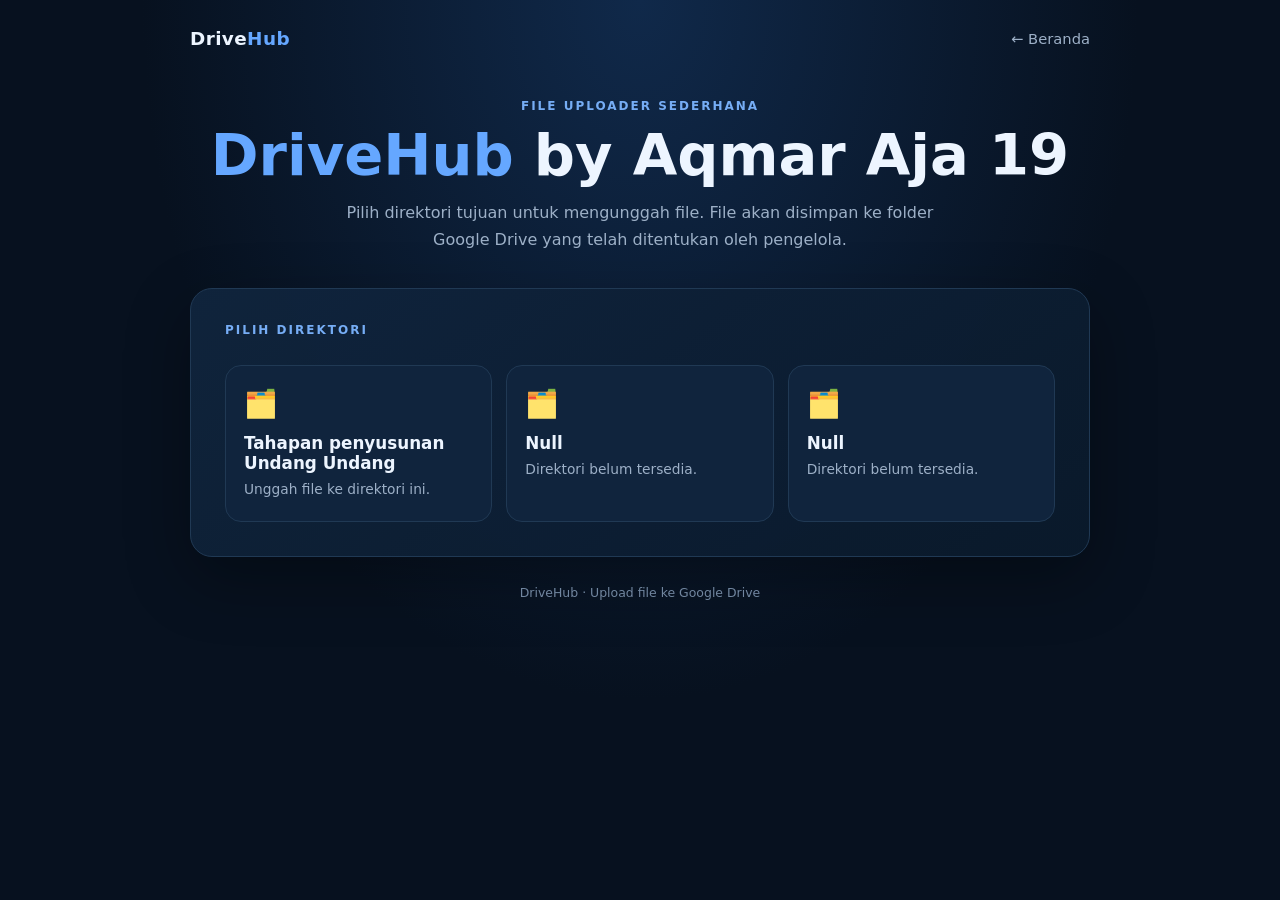
==== index.html @ 4a273f9d "Remove duplicate null folder links in index.html" ====
<!doctype html>
<html lang="id">
<head>
  <meta charset="utf-8">
  <meta name="viewport" content="width=device-width, initial-scale=1">
  <meta name="theme-color" content="#07111f">
  <title>Beranda | DriveHub</title>
  <style>
:root{color-scheme:dark;--bg:#07111f;--panel:#0d1b2e;--panel2:#10243d;--line:#203954;--text:#edf5ff;--muted:#9db0c7;--blue:#2878e5;--blue2:#1554b5;--ok:#35c98a;--danger:#ff6b76}
*{box-sizing:border-box}body{margin:0;min-height:100vh;background:radial-gradient(ellipse at top,#10294a 0%,#07111f 55%);font-family:Inter,system-ui,-apple-system,Segoe UI,Arial,sans-serif;color:var(--text);padding:28px 16px}
.wrap{width:min(900px,100%);margin:0 auto}.top{display:flex;align-items:center;justify-content:space-between;gap:14px;margin-bottom:42px}.brand{font-weight:800;letter-spacing:.4px;font-size:1.15rem}.brand span{color:#65a7ff}.nav{color:var(--muted);text-decoration:none;font-size:.92rem}.nav:hover{color:white}
.hero{text-align:center;margin:50px auto 34px}.eyebrow{color:#76adf5;font-weight:700;text-transform:uppercase;letter-spacing:2px;font-size:.75rem}.hero h1{font-size:clamp(2.1rem,7vw,3.6rem);line-height:1.08;margin:12px 0}.hero p{color:var(--muted);max-width:590px;margin:0 auto;line-height:1.7}
.panel{background:linear-gradient(145deg,rgba(16,36,61,.96),rgba(10,25,43,.96));border:1px solid var(--line);border-radius:22px;padding:clamp(20px,5vw,34px);box-shadow:0 22px 65px #0005}
.grid{display:grid;grid-template-columns:repeat(3,minmax(0,1fr));gap:14px;margin-top:28px}.folder{display:block;text-decoration:none;color:var(--text);background:var(--panel2);border:1px solid var(--line);border-radius:16px;padding:22px 18px;transition:.2s}.folder:hover{transform:translateY(-3px);border-color:#438eea;background:#153052}.folder .ico{font-size:1.7rem}.folder h2{font-size:1.05rem;margin:13px 0 6px}.folder p{font-size:.86rem;color:var(--muted);margin:0;line-height:1.5}
.pagehead{margin:28px 0 24px}.pagehead h1{font-size:clamp(1.8rem,6vw,2.6rem);margin:8px 0}.pagehead p{color:var(--muted);line-height:1.6;margin:0}
.field{margin:20px 0}.field label{display:block;font-size:.9rem;font-weight:650;margin-bottom:9px}.field input[type=text],.field input[type=file]{width:100%;padding:14px;border:1px solid var(--line);border-radius:12px;background:#081729;color:var(--text);font:inherit}.field input[type=file]{padding:12px}.hint{font-size:.8rem;color:var(--muted);margin-top:8px}
.btn{display:inline-flex;align-items:center;justify-content:center;gap:9px;border:0;border-radius:12px;padding:14px 20px;background:linear-gradient(135deg,var(--blue),var(--blue2));color:white;font-weight:750;font-size:.95rem;text-decoration:none;cursor:pointer;width:100%}.btn:disabled{opacity:.55;cursor:not-allowed}.btn.secondary{background:#132b46;border:1px solid var(--line);margin-top:12px}
.progress{height:9px;background:#071321;border-radius:20px;overflow:hidden;margin-top:16px;border:1px solid var(--line)}.bar{height:100%;width:0;background:linear-gradient(90deg,#2878e5,#56b7ff);transition:width .15s}.status{min-height:24px;margin-top:12px;font-size:.88rem;color:var(--muted);line-height:1.5}.status.ok{color:var(--ok)}.status.err{color:var(--danger)}
footer{text-align:center;color:#71869f;font-size:.78rem;margin:28px 0 8px}
@media(max-width:650px){body{padding:20px 13px}.top{margin-bottom:24px}.hero{margin:35px auto 26px}.grid{grid-template-columns:1fr}.folder{display:flex;align-items:center;gap:15px;padding:17px}.folder .ico{font-size:1.9rem}.folder h2{margin:0 0 4px}.folder p{margin:0}}
</style>
  
</head>
<body>
  <main class="wrap">
    <header class="top">
      <a class="brand" href="index.html" style="color:inherit;text-decoration:none">Drive<span>Hub</span></a>
      <a class="nav" href="index.html">← Beranda</a>
    </header>
    
<section class="hero">
  <div class="eyebrow">File Uploader sederhana</div>
  <h1><span style="color:#65a7ff">DriveHub</span> by Aqmar Aja 19</h1>
  <p>Pilih direktori tujuan untuk mengunggah file. File akan disimpan ke folder Google Drive yang telah ditentukan oleh pengelola.</p>
</section>
<section class="panel">
  <div class="eyebrow">Pilih direktori</div>
  <div class="grid">
    <a class="folder" href="tahapan_penyusunan_undang_undang.html"><div class="ico">🗂️</div><div><h2>Tahapan penyusunan Undang Undang</h2><p>Unggah file ke direktori ini.</p></div></a>
    <a class="folder" href=""><div class="ico">🗂️</div><div><h2>Null</h2><p>Direktori belum tersedia.</p></div></a>
    <a class="folder" href=""><div class="ico">🗂️</div><div><h2>Null</h2><p>Direktori belum tersedia.</p></div></a>
  </div>
</section>

    <footer>DriveHub · Upload file ke Google Drive</footer>
  </main>
  
</body>
</html>
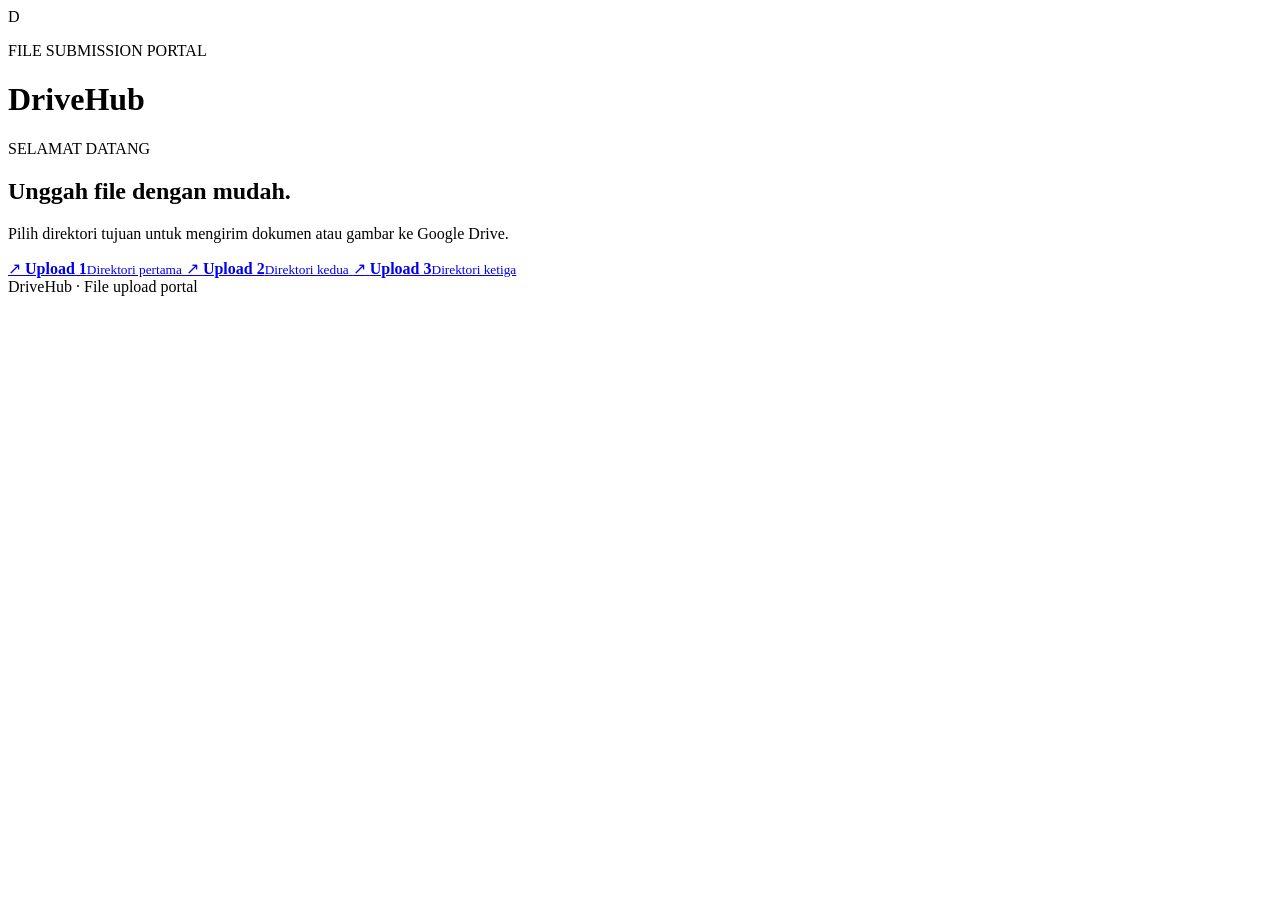
==== commit 11fbc36e: "Add files via upload" ====
--- a/index.html
+++ b/index.html
@@ -3,47 +3,40 @@
 <head>
   <meta charset="utf-8">
   <meta name="viewport" content="width=device-width, initial-scale=1">
-  <meta name="theme-color" content="#07111f">
-  <title>Beranda | DriveHub</title>
-  <style>
-:root{color-scheme:dark;--bg:#07111f;--panel:#0d1b2e;--panel2:#10243d;--line:#203954;--text:#edf5ff;--muted:#9db0c7;--blue:#2878e5;--blue2:#1554b5;--ok:#35c98a;--danger:#ff6b76}
-*{box-sizing:border-box}body{margin:0;min-height:100vh;background:radial-gradient(ellipse at top,#10294a 0%,#07111f 55%);font-family:Inter,system-ui,-apple-system,Segoe UI,Arial,sans-serif;color:var(--text);padding:28px 16px}
-.wrap{width:min(900px,100%);margin:0 auto}.top{display:flex;align-items:center;justify-content:space-between;gap:14px;margin-bottom:42px}.brand{font-weight:800;letter-spacing:.4px;font-size:1.15rem}.brand span{color:#65a7ff}.nav{color:var(--muted);text-decoration:none;font-size:.92rem}.nav:hover{color:white}
-.hero{text-align:center;margin:50px auto 34px}.eyebrow{color:#76adf5;font-weight:700;text-transform:uppercase;letter-spacing:2px;font-size:.75rem}.hero h1{font-size:clamp(2.1rem,7vw,3.6rem);line-height:1.08;margin:12px 0}.hero p{color:var(--muted);max-width:590px;margin:0 auto;line-height:1.7}
-.panel{background:linear-gradient(145deg,rgba(16,36,61,.96),rgba(10,25,43,.96));border:1px solid var(--line);border-radius:22px;padding:clamp(20px,5vw,34px);box-shadow:0 22px 65px #0005}
-.grid{display:grid;grid-template-columns:repeat(3,minmax(0,1fr));gap:14px;margin-top:28px}.folder{display:block;text-decoration:none;color:var(--text);background:var(--panel2);border:1px solid var(--line);border-radius:16px;padding:22px 18px;transition:.2s}.folder:hover{transform:translateY(-3px);border-color:#438eea;background:#153052}.folder .ico{font-size:1.7rem}.folder h2{font-size:1.05rem;margin:13px 0 6px}.folder p{font-size:.86rem;color:var(--muted);margin:0;line-height:1.5}
-.pagehead{margin:28px 0 24px}.pagehead h1{font-size:clamp(1.8rem,6vw,2.6rem);margin:8px 0}.pagehead p{color:var(--muted);line-height:1.6;margin:0}
-.field{margin:20px 0}.field label{display:block;font-size:.9rem;font-weight:650;margin-bottom:9px}.field input[type=text],.field input[type=file]{width:100%;padding:14px;border:1px solid var(--line);border-radius:12px;background:#081729;color:var(--text);font:inherit}.field input[type=file]{padding:12px}.hint{font-size:.8rem;color:var(--muted);margin-top:8px}
-.btn{display:inline-flex;align-items:center;justify-content:center;gap:9px;border:0;border-radius:12px;padding:14px 20px;background:linear-gradient(135deg,var(--blue),var(--blue2));color:white;font-weight:750;font-size:.95rem;text-decoration:none;cursor:pointer;width:100%}.btn:disabled{opacity:.55;cursor:not-allowed}.btn.secondary{background:#132b46;border:1px solid var(--line);margin-top:12px}
-.progress{height:9px;background:#071321;border-radius:20px;overflow:hidden;margin-top:16px;border:1px solid var(--line)}.bar{height:100%;width:0;background:linear-gradient(90deg,#2878e5,#56b7ff);transition:width .15s}.status{min-height:24px;margin-top:12px;font-size:.88rem;color:var(--muted);line-height:1.5}.status.ok{color:var(--ok)}.status.err{color:var(--danger)}
-footer{text-align:center;color:#71869f;font-size:.78rem;margin:28px 0 8px}
-@media(max-width:650px){body{padding:20px 13px}.top{margin-bottom:24px}.hero{margin:35px auto 26px}.grid{grid-template-columns:1fr}.folder{display:flex;align-items:center;gap:15px;padding:17px}.folder .ico{font-size:1.9rem}.folder h2{margin:0 0 4px}.folder p{margin:0}}
-</style>
-  
+  <meta name="theme-color" content="#071a33">
+  <title>DriveHub — Beranda</title>
+  <link rel="stylesheet" href="assets/css/style.css">
 </head>
 <body>
-  <main class="wrap">
-    <header class="top">
-      <a class="brand" href="index.html" style="color:inherit;text-decoration:none">Drive<span>Hub</span></a>
-      <a class="nav" href="index.html">← Beranda</a>
+  <main class="container home">
+    <header class="brand">
+      <div class="brand-mark">D</div>
+      <div>
+        <p class="eyebrow">FILE SUBMISSION PORTAL</p>
+        <h1>DriveHub</h1>
+      </div>
     </header>
-    
-<section class="hero">
-  <div class="eyebrow">File Uploader sederhana</div>
-  <h1><span style="color:#65a7ff">DriveHub</span> by Aqmar Aja 19</h1>
-  <p>Pilih direktori tujuan untuk mengunggah file. File akan disimpan ke folder Google Drive yang telah ditentukan oleh pengelola.</p>
-</section>
-<section class="panel">
-  <div class="eyebrow">Pilih direktori</div>
-  <div class="grid">
-    <a class="folder" href="tahapan_penyusunan_undang_undang.html"><div class="ico">🗂️</div><div><h2>Tahapan penyusunan Undang Undang</h2><p>Unggah file ke direktori ini.</p></div></a>
-    <a class="folder" href=""><div class="ico">🗂️</div><div><h2>Null</h2><p>Direktori belum tersedia.</p></div></a>
-    <a class="folder" href=""><div class="ico">🗂️</div><div><h2>Null</h2><p>Direktori belum tersedia.</p></div></a>
-  </div>
-</section>
 
-    <footer>DriveHub · Upload file ke Google Drive</footer>
+    <section class="hero panel">
+      <p class="eyebrow">SELAMAT DATANG</p>
+      <h2>Unggah file dengan mudah.</h2>
+      <p class="muted">Pilih direktori tujuan untuk mengirim dokumen atau gambar ke Google Drive.</p>
+      <div class="folder-grid">
+        <a class="folder-card" href="upload-folder-1.html">
+          <span class="folder-icon">↗</span>
+          <span><strong>Upload 1</strong><small>Direktori pertama</small></span>
+        </a>
+        <a class="folder-card" href="upload-folder-2.html">
+          <span class="folder-icon">↗</span>
+          <span><strong>Upload 2</strong><small>Direktori kedua</small></span>
+        </a>
+        <a class="folder-card" href="upload-folder-3.html">
+          <span class="folder-icon">↗</span>
+          <span><strong>Upload 3</strong><small>Direktori ketiga</small></span>
+        </a>
+      </div>
+    </section>
+    <footer class="footer">DriveHub · File upload portal</footer>
   </main>
-  
 </body>
 </html>
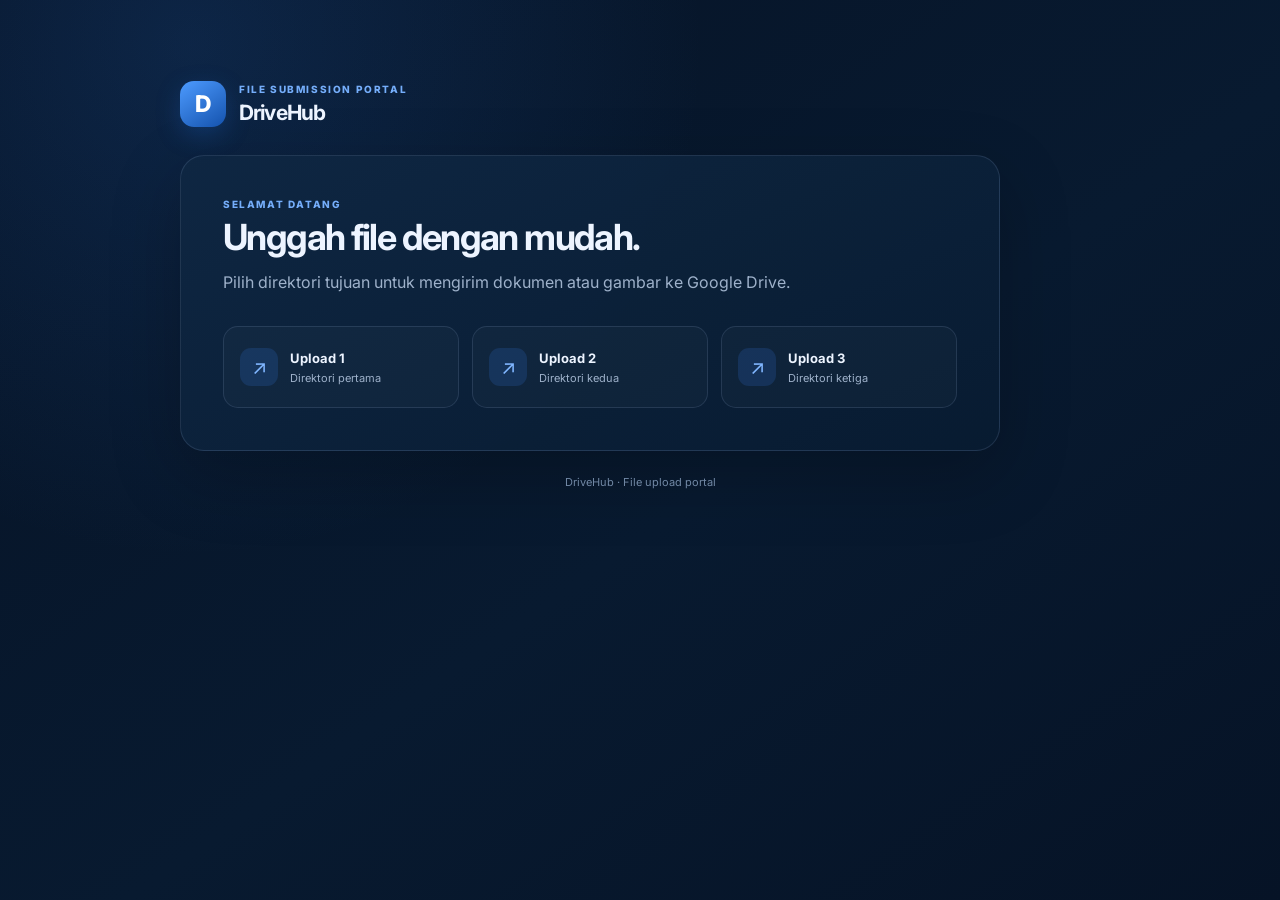
==== commit 4d7d0fc1: "Add favicon link to index.html" ====
--- a/index.html
+++ b/index.html
@@ -6,6 +6,7 @@
   <meta name="theme-color" content="#071a33">
   <title>DriveHub — Beranda</title>
   <link rel="stylesheet" href="assets/css/style.css">
+  <link rel="icon" type="image/png" href="assets/drive_hub_icon.png">
 </head>
 <body>
   <main class="container home">
--- a/assets/css/style.css
+++ b/assets/css/style.css
@@ -0,0 +1,222 @@
+@import url('https://fonts.googleapis.com/css2?family=Inter:wght@400;500;600;700;800&display=swap');
+
+:root {
+  color-scheme: dark;
+  --bg: #061326;
+  --panel: #0b1d35;
+  --panel-soft: #102743;
+  --border: rgba(160, 190, 225, .15);
+  --text: #edf4ff;
+  --muted: #9eb1ca;
+  --blue: #3985f6;
+  --blue-hover: #5b9aff;
+  --success: #39c98a;
+  --danger: #ff7474;
+}
+
+* { box-sizing: border-box; }
+
+body {
+  margin: 0;
+  min-height: 100vh;
+  background:
+    radial-gradient(circle at 15% 5%, rgba(37, 99, 180, .22), transparent 32rem),
+    linear-gradient(145deg, #061326, #081a30 55%, #061326);
+  color: var(--text);
+  font-family: Inter, system-ui, -apple-system, BlinkMacSystemFont, "Segoe UI", sans-serif;
+}
+
+.container {
+  width: min(920px, calc(100% - 36px));
+  margin: 0 auto;
+  padding: 42px 0 24px;
+}
+
+.home { padding-top: 9vh; }
+
+.brand, .topbar, .brand-link {
+  display: flex;
+  align-items: center;
+  gap: 13px;
+}
+
+.brand { margin-bottom: 28px; }
+.brand-link { color: inherit; text-decoration: none; }
+.brand-mark {
+  width: 46px;
+  height: 46px;
+  display: grid;
+  place-items: center;
+  border-radius: 14px;
+  background: linear-gradient(145deg, #4d9bff, #1452ad);
+  color: white;
+  font-size: 23px;
+  font-weight: 800;
+  box-shadow: 0 8px 24px rgba(30, 110, 220, .25);
+}
+
+.eyebrow {
+  margin: 0 0 5px;
+  color: #75aefb;
+  font-size: 10px;
+  font-weight: 800;
+  letter-spacing: .16em;
+}
+
+h1, h2, p { margin-top: 0; }
+h1 { margin-bottom: 0; font-size: 21px; letter-spacing: -.04em; }
+h2 { margin-bottom: 10px; font-size: clamp(25px, 5vw, 36px); letter-spacing: -.045em; }
+.muted { color: var(--muted); line-height: 1.7; }
+
+.panel {
+  padding: clamp(22px, 5vw, 42px);
+  border: 1px solid var(--border);
+  border-radius: 24px;
+  background: linear-gradient(155deg, rgba(15, 39, 67, .96), rgba(8, 27, 49, .96));
+  box-shadow: 0 24px 70px rgba(0, 0, 0, .22);
+}
+
+.hero { max-width: 820px; }
+.hero > .muted { max-width: 590px; }
+
+.folder-grid {
+  display: grid;
+  grid-template-columns: repeat(3, minmax(0, 1fr));
+  gap: 13px;
+  margin-top: 30px;
+}
+
+.folder-card {
+  display: flex;
+  align-items: center;
+  gap: 12px;
+  min-height: 82px;
+  padding: 16px;
+  border: 1px solid var(--border);
+  border-radius: 15px;
+  background: rgba(255, 255, 255, .025);
+  color: var(--text);
+  text-decoration: none;
+  transition: .18s ease;
+}
+.folder-card:hover {
+  transform: translateY(-2px);
+  border-color: rgba(75, 145, 245, .65);
+  background: rgba(57, 133, 246, .09);
+}
+.folder-icon {
+  width: 38px;
+  height: 38px;
+  display: grid;
+  place-items: center;
+  border-radius: 11px;
+  background: rgba(57, 133, 246, .16);
+  color: #80b6ff;
+  font-size: 20px;
+}
+.folder-card strong, .folder-card small { display: block; }
+.folder-card strong { font-size: 13px; }
+.folder-card small { margin-top: 5px; color: var(--muted); font-size: 11px; }
+
+.topbar {
+  justify-content: space-between;
+  margin-bottom: 28px;
+}
+.topbar .brand { margin: 0; }
+.back-link {
+  color: #a9c9f6;
+  font-size: 13px;
+  text-decoration: none;
+}
+.back-link:hover { color: white; }
+
+.upload-panel { max-width: 680px; margin: 0 auto; }
+.section-heading { margin-bottom: 28px; }
+.section-heading h2 { font-size: clamp(25px, 4vw, 32px); }
+
+.field-label {
+  display: block;
+  margin: 20px 0 9px;
+  font-size: 13px;
+  font-weight: 700;
+}
+.file-input, .text-input {
+  width: 100%;
+  min-height: 48px;
+  border: 1px solid rgba(160, 190, 225, .2);
+  border-radius: 11px;
+  background: rgba(3, 15, 30, .55);
+  color: var(--text);
+  font: inherit;
+}
+.file-input { padding: 10px; font-size: 12px; }
+.file-input::file-selector-button {
+  margin-right: 12px;
+  padding: 8px 12px;
+  border: 0;
+  border-radius: 7px;
+  background: #183a61;
+  color: white;
+  cursor: pointer;
+}
+.text-input { padding: 0 14px; outline: none; }
+.text-input:focus, .file-input:focus { border-color: var(--blue); }
+.hint { margin: 8px 0 0; color: var(--muted); font-size: 11px; line-height: 1.6; }
+
+.progress-track {
+  width: 100%;
+  height: 8px;
+  margin-top: 27px;
+  overflow: hidden;
+  border-radius: 99px;
+  background: rgba(255, 255, 255, .09);
+}
+.progress-bar {
+  width: 0;
+  height: 100%;
+  border-radius: inherit;
+  background: linear-gradient(90deg, #2875e8, #66a8ff);
+  transition: width .2s ease;
+}
+.status {
+  min-height: 22px;
+  margin: 12px 0 17px;
+  color: var(--muted);
+  font-size: 12px;
+  line-height: 1.6;
+}
+.status.ok { color: var(--success); }
+.status.err { color: var(--danger); }
+
+.primary-button {
+  width: 100%;
+  min-height: 48px;
+  border: 0;
+  border-radius: 11px;
+  background: linear-gradient(110deg, #2675e8, #398bf7);
+  color: white;
+  font: inherit;
+  font-size: 13px;
+  font-weight: 800;
+  cursor: pointer;
+  transition: .18s ease;
+}
+.primary-button:hover:not(:disabled) { background: var(--blue-hover); }
+.primary-button:disabled { opacity: .55; cursor: not-allowed; }
+
+.hidden-frame { display: none; width: 0; height: 0; border: 0; }
+.footer {
+  padding-top: 24px;
+  color: #7188a5;
+  font-size: 11px;
+  text-align: center;
+}
+
+@media (max-width: 640px) {
+  .container { width: min(100% - 26px, 920px); padding-top: 25px; }
+  .home { padding-top: 6vh; }
+  .folder-grid { grid-template-columns: 1fr; }
+  .folder-card { min-height: 70px; }
+  .topbar { align-items: flex-start; }
+  .back-link { padding-top: 13px; }
+}
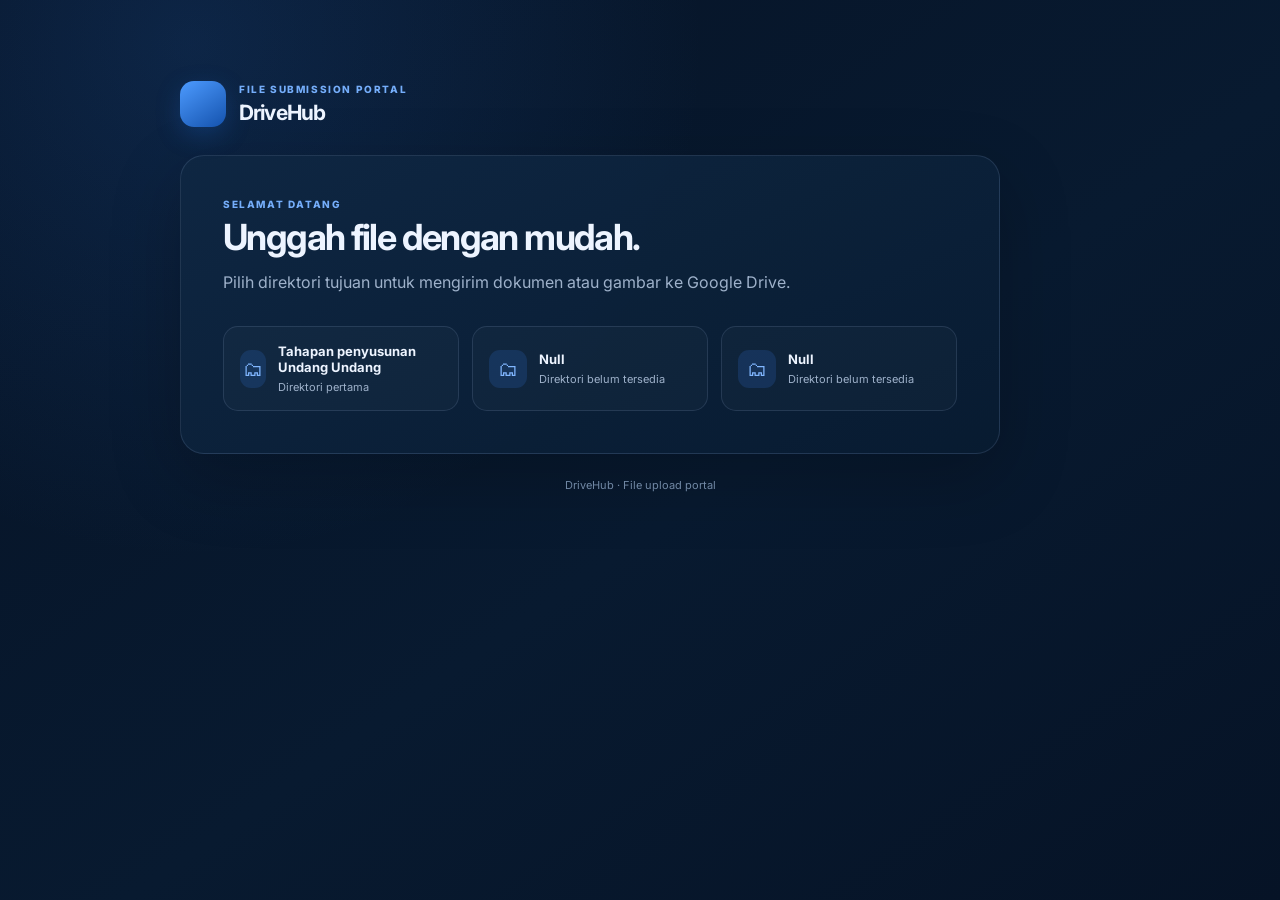
==== commit fabf088a: "Update brand mark and folder links in index.html" ====
--- a/index.html
+++ b/index.html
@@ -7,11 +7,25 @@
   <title>DriveHub — Beranda</title>
   <link rel="stylesheet" href="assets/css/style.css">
   <link rel="icon" type="image/png" href="assets/drive_hub_icon.png">
+  <meta name="title" content="DriveHub">
+  <meta name="description" content="Website uploader File sederhana menuju google drive">
+  <meta property="og:type" content="website">
+  <meta property="og:title" content="DriveHub">
+  <meta property="og:description"
+      content="Website uploader File sederhana menuju google drive">
+  <meta property="og:url"
+      content="https://aqmaraja19.github.io/DriveHub">
+  <meta property="og:image"
+      content="https://aqmaraja19.github.io/DriveHub/assets/meta-banner.png">
+  <meta property="og:image:width" content="1200">
+  <meta property="og:image:height" content="630">
 </head>
 <body>
   <main class="container home">
     <header class="brand">
-      <div class="brand-mark">D</div>
+      <div class="brand-mark">
+        <img href="assets/drive_hub_icon.png">
+      </div>
       <div>
         <p class="eyebrow">FILE SUBMISSION PORTAL</p>
         <h1>DriveHub</h1>
@@ -23,17 +37,17 @@
       <h2>Unggah file dengan mudah.</h2>
       <p class="muted">Pilih direktori tujuan untuk mengirim dokumen atau gambar ke Google Drive.</p>
       <div class="folder-grid">
-        <a class="folder-card" href="upload-folder-1.html">
-          <span class="folder-icon">↗</span>
-          <span><strong>Upload 1</strong><small>Direktori pertama</small></span>
+        <a class="folder-card" href="ahapan-penyusunan-undang-undang.html">
+          <span class="folder-icon">🗂</span>
+          <span><strong>Tahapan penyusunan Undang Undang</strong><small>Direktori pertama</small></span>
         </a>
-        <a class="folder-card" href="upload-folder-2.html">
-          <span class="folder-icon">↗</span>
-          <span><strong>Upload 2</strong><small>Direktori kedua</small></span>
+        <a class="folder-card" href="l">
+          <span class="folder-icon">🗂</span>
+          <span><strong>Null</strong><small>Direktori belum tersedia</small></span>
         </a>
-        <a class="folder-card" href="upload-folder-3.html">
-          <span class="folder-icon">↗</span>
-          <span><strong>Upload 3</strong><small>Direktori ketiga</small></span>
+        <a class="folder-card" href="">
+          <span class="folder-icon">🗂</span>
+          <span><strong>Null</strong><small>Direktori belum tersedia</small></span>
         </a>
       </div>
     </section>
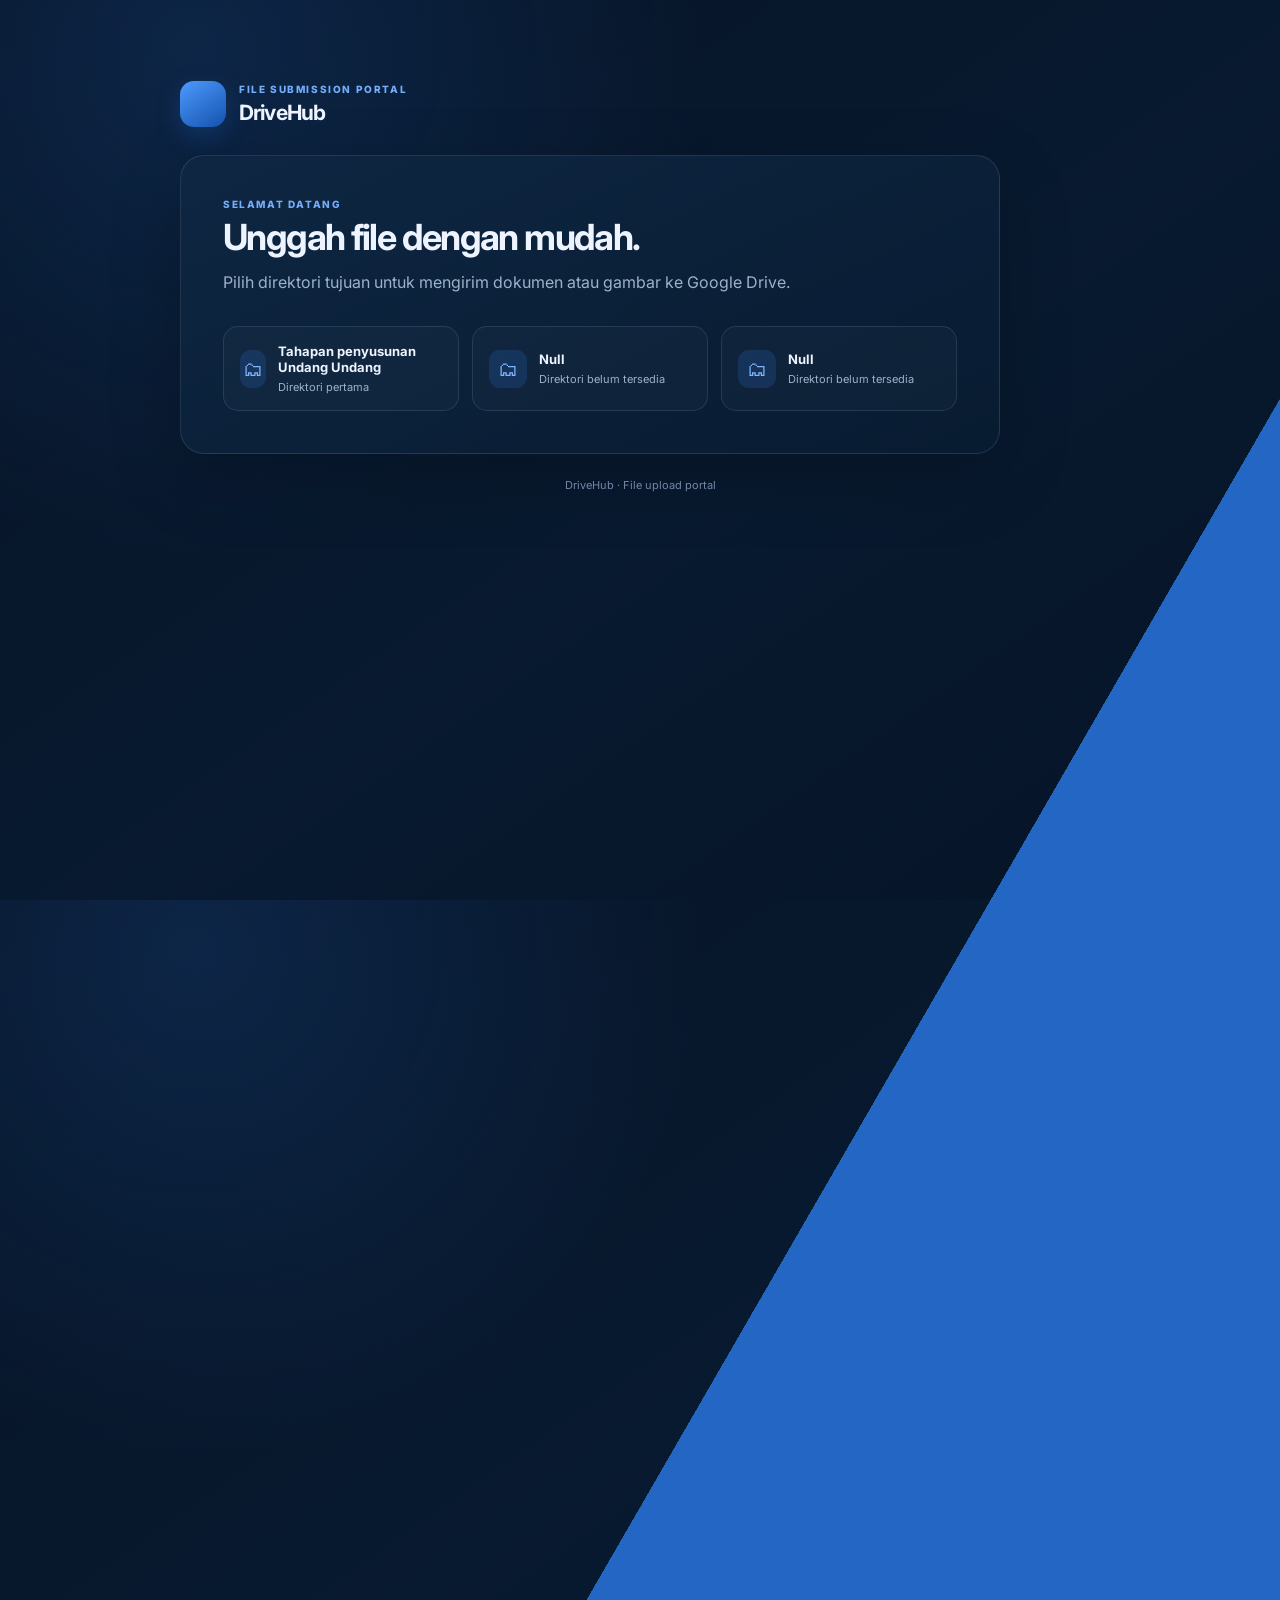
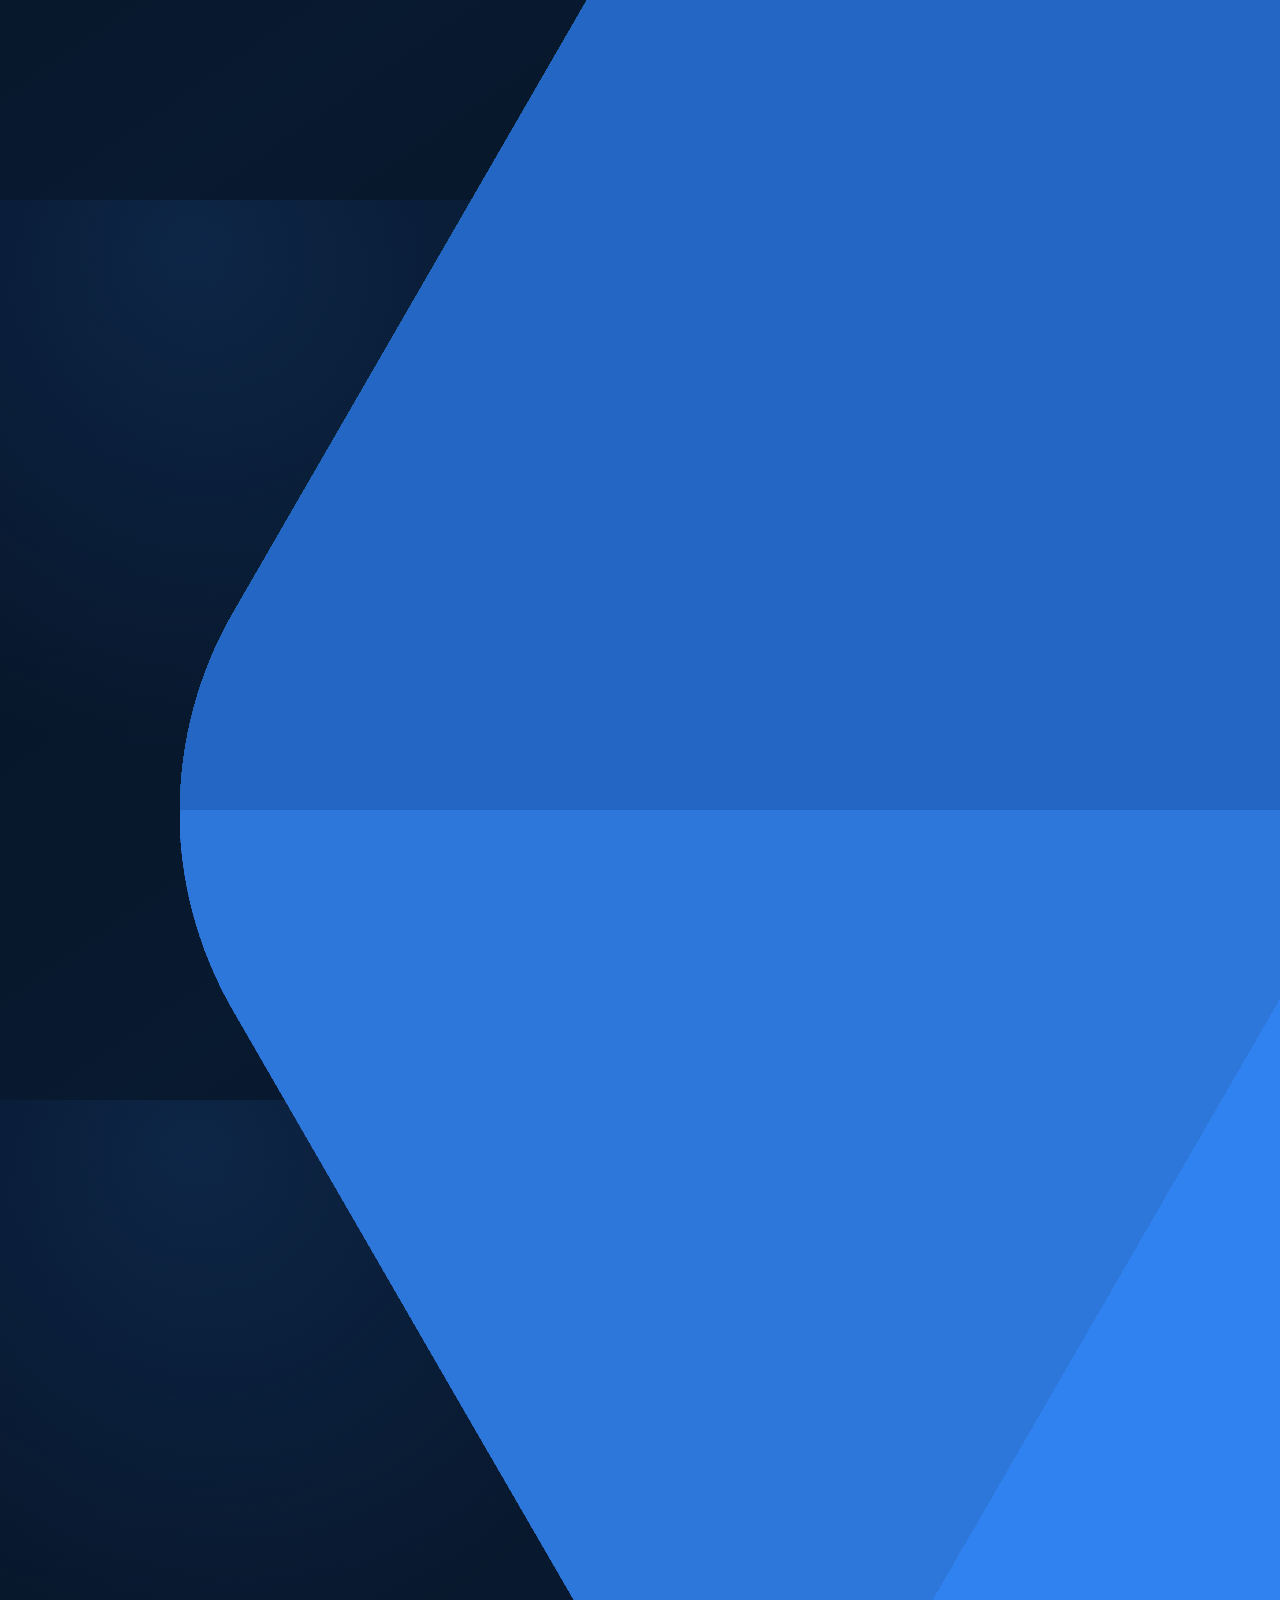
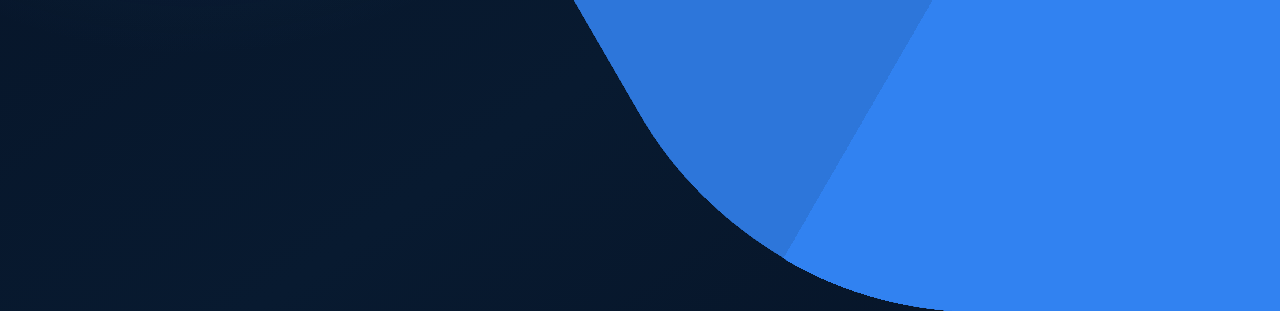
==== commit 8d91c40d: "Fix image tag in index.html for proper display" ====
--- a/index.html
+++ b/index.html
@@ -24,7 +24,7 @@
   <main class="container home">
     <header class="brand">
       <div class="brand-mark">
-        <img href="assets/drive_hub_icon.png">
+        <img src="assets/drive_hub_icon.png" alt="DriveHub Logo">
       </div>
       <div>
         <p class="eyebrow">FILE SUBMISSION PORTAL</p>
@@ -37,11 +37,11 @@
       <h2>Unggah file dengan mudah.</h2>
       <p class="muted">Pilih direktori tujuan untuk mengirim dokumen atau gambar ke Google Drive.</p>
       <div class="folder-grid">
-        <a class="folder-card" href="ahapan-penyusunan-undang-undang.html">
+        <a class="folder-card" href="tahapan-penyusunan-undang-undang.html">
           <span class="folder-icon">🗂</span>
           <span><strong>Tahapan penyusunan Undang Undang</strong><small>Direktori pertama</small></span>
         </a>
-        <a class="folder-card" href="l">
+        <a class="folder-card" href="">
           <span class="folder-icon">🗂</span>
           <span><strong>Null</strong><small>Direktori belum tersedia</small></span>
         </a>
